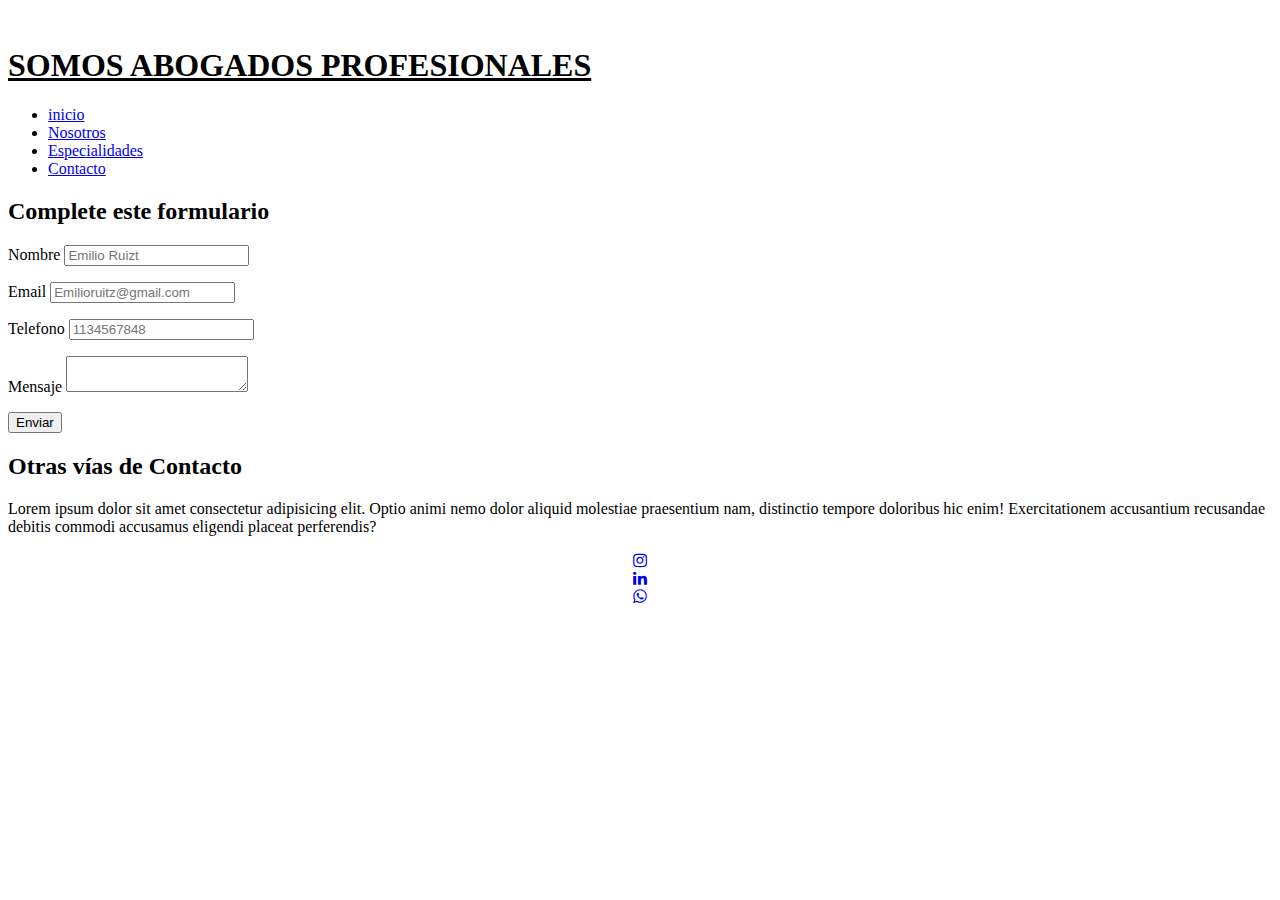
==== Contacto.html @ 405eda32 "Subo los archivos c/u y acomodo en sus carpetas" ====
<!DOCTYPE html>
<html lang="en">

<head>
    <meta charset="UTF-8">
    <meta http-equiv="X-UA-Compatible" content="IE=edge">
    <meta name="viewport" content="width=device-width, initial-scale=1.0">
    <title>Abogados Profesionales</title>
    <!-- logo del titulo -->
    <link rel="shortcut icon" href="img/Justicia.png">
    <!-- extenciones  -->
    <link rel="preconnect" href="https://fonts.googleapis.com">
    <link rel="preconnect" href="https://fonts.gstatic.com" crossorigin>
    <link href="https: //fonts.googleapis.com/css2? family = Open + Sans: wght @ 300 & display = swap "
        rel=" stylesheet ">
    <!-- iconos -->
    <link rel="stylesheet" href="https://cdnjs.cloudflare.com/ajax/libs/font-awesome/4.7.0/css/font-awesome.css">
    <link rel="stylesheet" href="css/normalize.css">


    <link rel="stylesheet" href="css/style.css">

</head>

<body>
    <header>
        <div class="logo holder">
            <img src="img/Justicia.png" alt="" width="190px">
            <h1><u>SOMOS ABOGADOS PROFESIONALES</u></h1>
        </div>
    </header>

    <nav>
        <ul class="holder">
            <!-- el activo queda marcado como ya activado -->
            <li> <a class="activo" href="index.html">inicio</a></li>
            <li> <a href="Nosotros.html">Nosotros</a></li>
            <li> <a href="Especialidades.html">Especialidades</a></li>
            <li> <a href="Contacto.html">Contacto</a></li>

        </ul>

    </nav>
    <main class="holder">


        <div class="columna left">
            <h2> Complete este formulario</h2>
            <form action="" class="formulario">
                <p>
                    <label for="">Nombre</label>
                    <input type="text" required="" placeholder="Emilio Ruizt" />
                </p>
                <p>
                    <label for="">Email</label>
                    <input type="text"required="" placeholder="Emilioruitz@gmail.com" />
        
                </p>
                <p>
                    <label for="">Telefono</label>
                    <input type="text" required="" placeholder="1134567848"/>
        
                </p>
                <p>
                    <label for="">Mensaje</label>
                    <textarea name=""></textarea>
                </p>
                <!-- aca pongo este tipo submite para modificar el boton  -->
                <p><input type="submit" value="Enviar"></p>
            </form>
        </div>
        <div class="columna right">
            <h2>Otras vías de Contacto</h2>
<p>Lorem ipsum dolor sit amet consectetur adipisicing elit. Optio animi nemo dolor aliquid molestiae praesentium nam, distinctio tempore doloribus hic enim! Exercitationem accusantium recusandae debitis commodi accusamus eligendi placeat perferendis?</p>            
        </div>
<div class="content-foo">
        <section class="social" id="contacto">
            <center><a href="http://instagram.com/draayala45" class="btn" target="_blank"><i class="fa fa-instagram"></i>
        
                </a></center>
            </div>
            <div class="content-foo">
                <center><a href="http://www.linkedin.com/in/sofia-agustina-blet-ayala-73968b1ab" class="btn" target="_blank"><i
                            class="fa fa-linkedin"></i>
        
                    </a></center>
            </div>
            <div class="content-foo">
                <center><a href="http://api.whatsapp.com/send?phone=[54][1165306849]" class="btn" target="_blank"><i
                            class="fa fa-whatsapp"></i>
        
                    </a></center>
            </div>
            </div>
        </section>
    </main>
        <script type="text/javascript">
            console.log("Hola,sólo quería recordarte que Sofia Blet es la creadora de esta página 2021")
        </script>
</body>

</html>
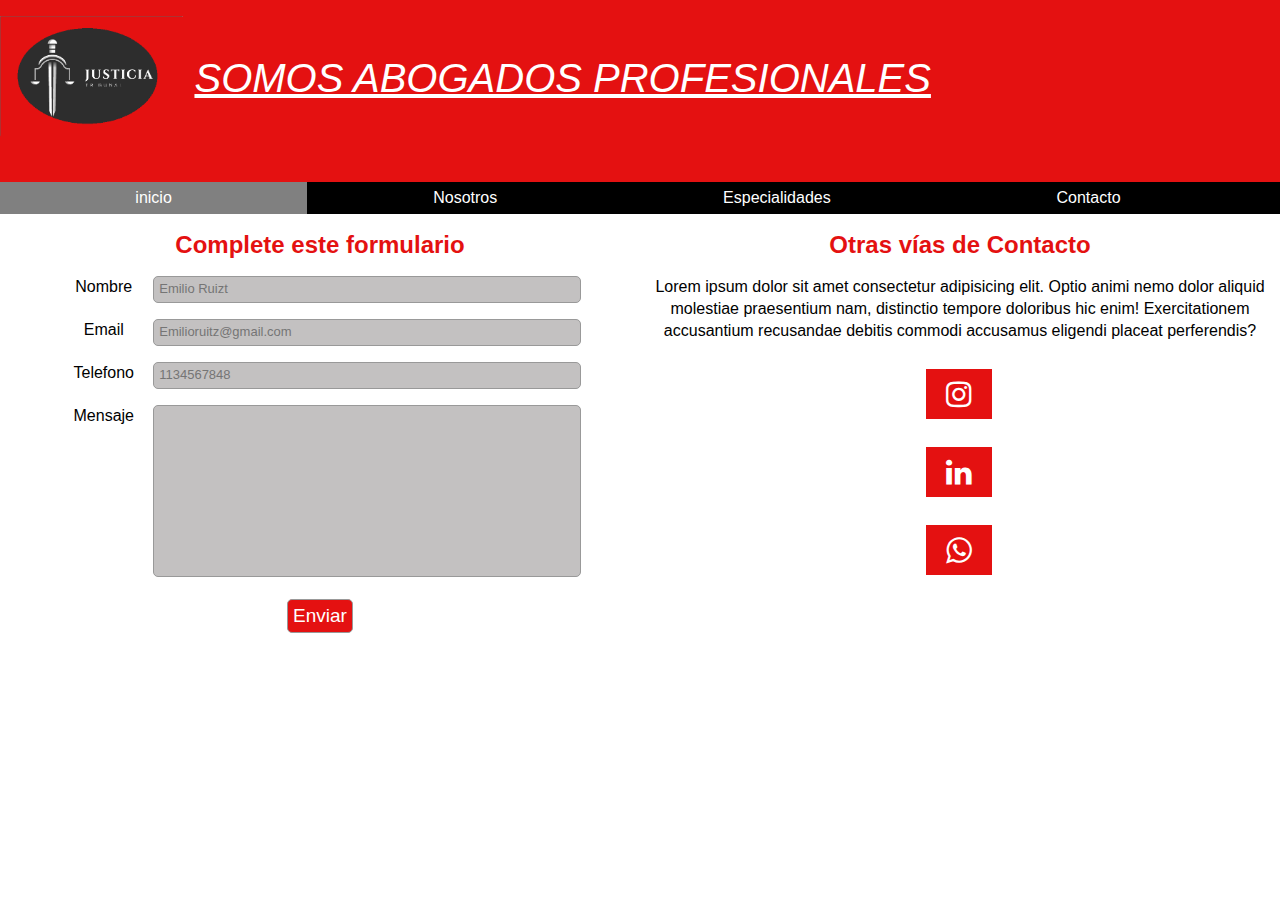
==== commit 7ff4a9e5: "archivos" ====
--- a/Contacto.html
+++ b/Contacto.html
@@ -7,7 +7,7 @@
     <meta name="viewport" content="width=device-width, initial-scale=1.0">
     <title>Abogados Profesionales</title>
     <!-- logo del titulo -->
-    <link rel="shortcut icon" href="img/Justicia.png">
+    <link rel="shortcut icon" href="imagen/Justicia.png">
     <!-- extenciones  -->
     <link rel="preconnect" href="https://fonts.googleapis.com">
     <link rel="preconnect" href="https://fonts.gstatic.com" crossorigin>
@@ -15,17 +15,17 @@
         rel=" stylesheet ">
     <!-- iconos -->
     <link rel="stylesheet" href="https://cdnjs.cloudflare.com/ajax/libs/font-awesome/4.7.0/css/font-awesome.css">
-    <link rel="stylesheet" href="css/normalize.css">
+    <link rel="stylesheet" href="estilos/normalize.css">
 
 
-    <link rel="stylesheet" href="css/style.css">
+    <link rel="stylesheet" href="estilos/style.css">
 
 </head>
 
 <body>
     <header>
         <div class="logo holder">
-            <img src="img/Justicia.png" alt="" width="190px">
+            <img src="imagen/Justicia.png" alt="" width="190px">
             <h1><u>SOMOS ABOGADOS PROFESIONALES</u></h1>
         </div>
     </header>
--- a/estilos/style.css
+++ b/estilos/style.css
@@ -0,0 +1,245 @@
+/* familia de fuentes: 'Open Sans', sans-serif; */
+body{
+font-family: 'Open Sans', sans-serif;
+font-size: 16px;
+line-height: 22px;
+}
+
+header{
+ background-color: rgb(228, 17, 17);
+padding:16px 0;
+}
+
+header h1{
+/* todo los h1 dentro del h1 */
+color: white;
+/* tamaño del h1 */
+font-size: 40px;
+font-style: italic;
+/* grosor del h1 */
+font-weight: 300;
+/* nos queda uno arriba y abajo de otro,como el flex */
+display:inline-block; 
+position: relative;
+/* se nos sube el h1 arriba cerca del logo */
+bottom: 50px;
+}
+nav {
+    background-color:black;
+}
+
+nav ul{
+list-style:none;
+padding: 0;
+margin: 0;
+}
+
+nav ul li{
+display: inline-block;
+width: 24%;
+}
+
+nav ul li a{
+color: white;
+/* texto decorativo q viene predeterminado */
+text-decoration: none;
+/* se acomodan los botones y se ponen al centro */
+text-align: center;
+display: block;
+padding: 5px 0;
+}
+/* uso una seudoclase y veo el color cuando paso la manito sobre los botnoes */
+nav ul li a:hover{ 
+ background-color:grey ;
+}
+/* queda activado */
+nav ul li a.activo{
+background-color:grey ;
+}
+.homeimg img{
+max-width: 100%;
+margin:0 auto;
+} 
+h2{
+    color:rgb(228, 17, 17);
+}
+footer{
+    background: #414141;
+    padding: 60px 0 30px 0;
+    margin: auto;
+    overflow:hidden;
+}
+.contenedor-footer{
+    display: flex;
+    width: 90%;
+    justify-content: space-evenly;
+    margin: auto;
+    padding-bottom: 50px;
+    border-bottom: 1px solid #ccc;
+}
+.content-foo{
+    text-align: center;
+}
+.content-foo h4{
+    color: #fff;
+    border-bottom: 3px solid rgb(228, 17, 17);
+    padding-bottom: 5px;
+    margin-bottom: 10px;
+}
+.content-foo p{
+    color: #ccc;
+}
+.btn{
+    cursor: pointer;
+    display: inline-block;
+    border:0;
+    font-weight:bold;
+    padding: 10px 20px;
+    background:rgb(228, 17, 17);
+    color: #fff;
+    font-size: 30px;
+    border:1px solid #ffff;
+    margin: 10px 0;
+}
+.titulo-final{
+    text-align: center;
+    font-size: 24px;
+    margin: 20px 0 0 0;
+    color: #9e9797;
+}
+.content-foo{
+    border: 3px solid #fff;
+    border-radius: 20%;
+    display:block;
+}
+
+.contain {
+max-width: 1055px;
+ margin: 0 auto; 
+text-align: center;
+}
+.tarifas p {
+max-width: 500px;
+}
+p{ 
+color: black;
+text-align: center;
+}
+h2{
+ text-align: center;
+    }
+
+.historia p{
+font-size:13px;
+}
+.personas{
+    display: flex;
+    /* espacio entre cajas */
+    justify-content: space-between;
+}
+.persona{
+    border: 1px solid gray;
+    /* 100/h da aprox 20,uso 18 para mas espacios entre ellos */
+    width: 18%;
+    text-align: center;
+    margin-bottom: 10px;
+    box-sizing: border-box;
+    padding: 8px;
+}
+.persona img{
+    /* img circular */
+border-radius: 50%;
+box-shadow: 0 0 5px gray;
+}
+.persona h5,.persona h6{
+    color: rgb(228, 17, 17);
+    margin: 0;
+}
+.persona p{
+    font-size: 12px;
+}
+/* fin nosotros */
+
+/* inicio especialidades */
+.especialidad img{
+border-radius: 50%;
+box-shadow: 0 0 5px black;
+}
+/* fin especialidades */
+/* inicio contacto */
+.columna{
+    width: 50%;
+}
+/* pongo uno al lado del otro */
+.left{
+    float: left;
+}
+.right{
+    float: right;
+}
+.formulario label{
+    vertical-align: top;
+    width: 90px;
+    /* o % */
+    display: inline-block;
+}
+.formulario input,.formulario textarea{
+    background-color: rgb(195,193,193);
+    border-radius: 5px;
+    border:1px solid #999;
+    font-size: 13px;
+    padding: 5px;
+    width: 65%;
+}
+.formulario textarea{
+    height: 160px;
+    /* determmino el area y saco la capacidad q el usuario mueva */
+    resize: none;
+}
+.formulario input[type="submit"]{
+/* cambia el ancho este para q sea en uno especifico */
+width:auto;
+background-color:rgb(228, 17, 17);
+box-shadow: gray;
+font-size: 19px;
+color:white;
+cursor: pointer;
+
+}
+/* fin contacto */
+
+/* clientes */
+.cards{
+    display: flex;
+    justify-content: space-evenly;
+
+}
+.cards .card{
+    background:rgb(228, 17, 17) ;
+    display: flex;
+    width: 46%;
+    height: 200px;
+    align-items: center;
+    justify-content: space-evenly;
+    border-radius: 5px;
+    box-shadow: 0 0 6px 0 rgba(0, 0, 0, 0.6);
+}
+.cards .card img{
+    width: 100px;
+    height: 100px;
+    object-fit: cover;
+    border: 3px solid #fff;
+    border-radius: 50%;
+    display:block;
+}
+.cards .card > .contenido-texto-cards{
+    width: 60%;
+    color:#fff;
+}
+.cards .card > .contenido-texto-cards p{
+    font-weight: 300;
+    padding-top: 5px;
+}
+.comentario{
+    color: white;
+}